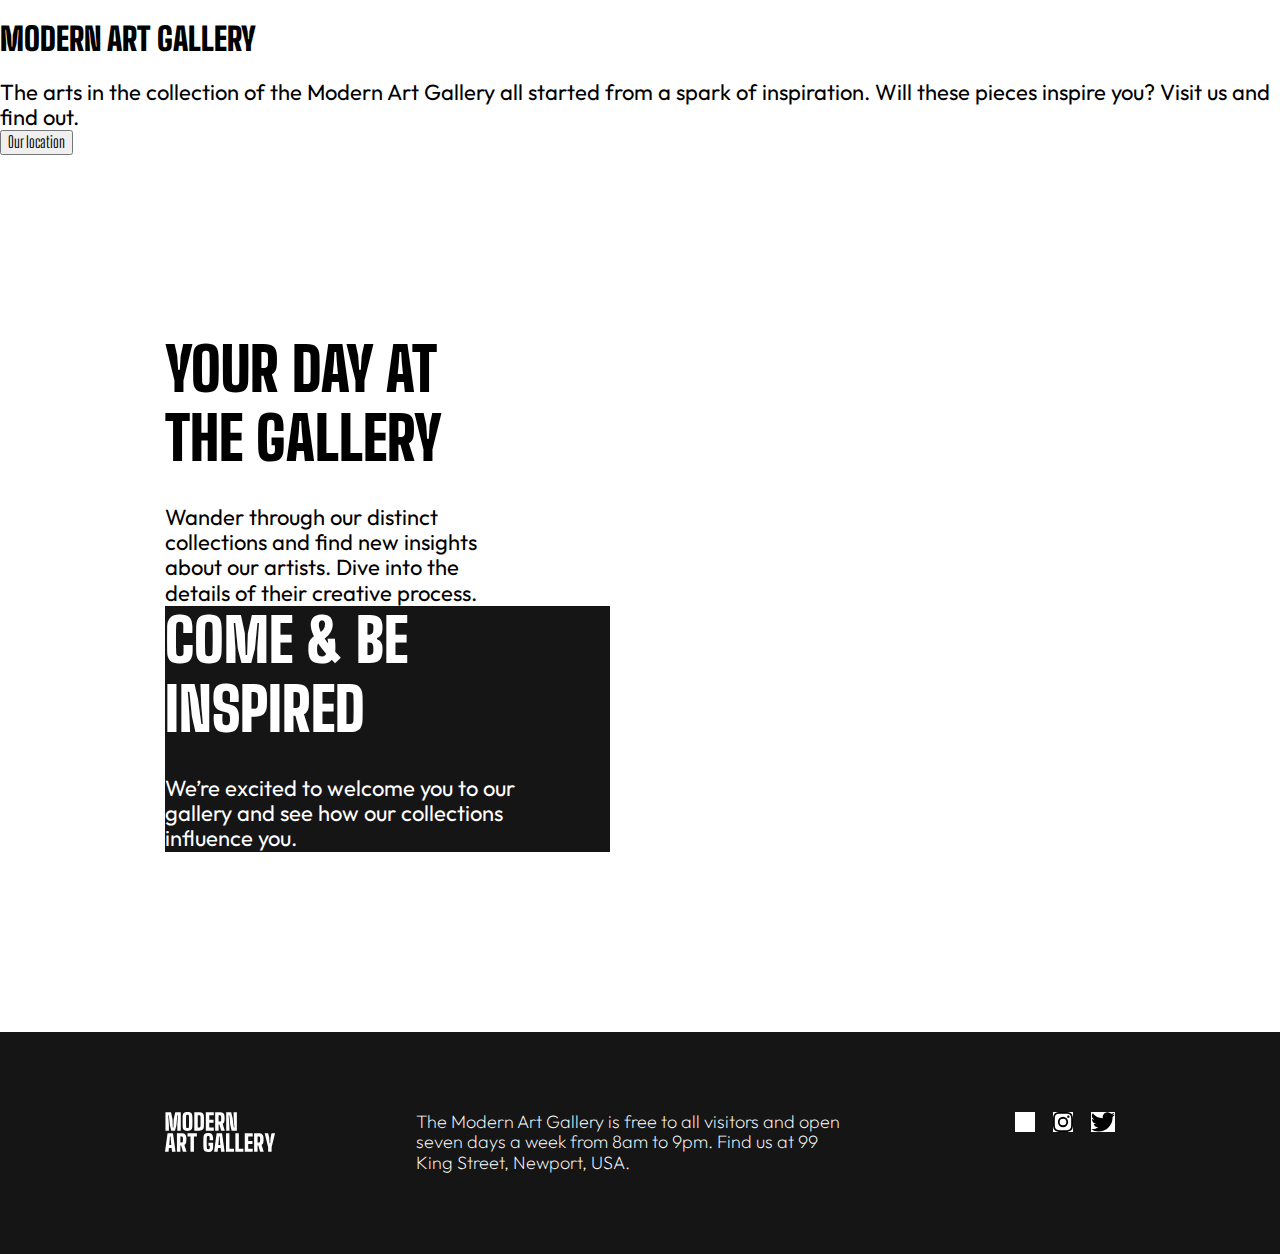
==== starter-code/index.html @ 7f818edf "FM-art-gallery: initial commit" ====
<!DOCTYPE html>
<html lang="en">
<head>
  <meta charset="UTF-8">
  <meta name="viewport" content="width=device-width, initial-scale=1.0">

  <link rel="icon" type="image/png" sizes="32x32" href="./assets/favicon-32x32.png">
  
  <title>Art gallery website | Home</title>
  <link rel="stylesheet" href="./css/normalize.css">
  <link rel="stylesheet" href="./css/style.css">
</head>
<body>
<header>
  <h1 class="strong">
    Modern Art Gallery
  </h1>
</header>
  <main>
    <section class="section-hero">
      <div class="black-bg">

      </div>
      <div class="hero-image">

      </div>
      <div class="page-description__container">
        <p class="page-description">
          The arts in the collection of the Modern Art Gallery all started 
          from a spark of inspiration. Will these pieces inspire you? Visit 
          us and find out.
        </p>
        <button class="btn-move">
          Our location
        </button>
      </div>
    </section>
    <section class="section-body content">
      <div class="content-desctiption">
        <h2 class="strong">
          Your Day at the Gallery
        </h2>
        <p>
          Wander through our distinct collections and find new insights about our artists. Dive into the details of their creative process.
        </p>
      </div>
      <div class="body-content__image">

      </div>
    </section>
    <section class="section-gallery content">
      <div class="gallery-content__image"></div>
      <div class="gallery-content__container">
        <div class="gallery-content__image"></div>
        <div class="gallery-content__black">
          <h2 class="strong">
            COME & BE INSPIRED
          </h2>
          <p>
            We’re excited to welcome you to our gallery and see how our collections influence you.
          </p>
        </div>
      </div>
    </section>
    <footer class="footer-container">
      <h4 class="strong">
        <img class="footer-logo" src="./assets/logo-light.svg" alt="Modern Arts Gallery">
      </h4>
      <p>
        The Modern Art Gallery is free to all visitors and open seven days a week from 8am to 9pm. Find us at 99 King Street, Newport, USA.
      </p>
      <div class="footer-social__icons">
          <img src="./assets/icon-facebook.svg" alt="Facebook Icon">
          <img src="./assets/icon-instagram.svg" alt="Instagram Icon">
          <img src="./assets/icon-twitter.svg" alt="Twitter Icon">
      </div>
    </footer>
  </main>
</body>
</html>
---- starter-code/css/style.css ----
@import url('https://fonts.googleapis.com/css2?family=Big+Shoulders+Display:wght@300;800;900&display=swap');
@import url('https://fonts.googleapis.com/css2?family=Outfit:wght@200;300&display=swap');

*{
    font-family: 'Big Shoulders Display', sans-serif;
    margin: 0;
}

:root{
    --gold: #D5966C;
    --almost-black: #151515;
    --dark-grey: #444;
    --white: #FFF;
}

h1, h2, h3, h4, h5, h6{
    font-family: 'Big Shoulders Display', sans-serif;
}

p{
    font-family: 'Outfit', sans-serif;
    font-size: 22px;
}

.strong{
    font-weight: 900;
    text-transform: uppercase;
}

h2.strong{
    font-size: 60px;
}

.content{
    padding: 0px 165px;
}

.section-body{
    padding-top: 180px;
}

.section-gallery{
    padding-bottom: 180px;
}

.footer-container{
    background-color: var(--almost-black);
    padding: 80px 165px;
    color: var(--white);

    display: flex;
    align-items: flex-start;
    column-gap: 140px;
}

.footer-container h4 .footer-logo{
    font-size: 48px;
}

.footer-container p{
    max-width: 430px;
    font-size: 18px;
    font-weight: 200;
}

.footer-container .footer-social__icons{
    color: var(--white);
    width: 100px;
    margin-left: auto;

    display: flex;
    flex-direction: row;
    justify-content: space-between;
    align-items: flex-start;
}

.footer-container .footer-social__icons  img{
    height: 20px;
    fill: var(--white);
    background-color: #FFF;
}

.footer-container.footer-location{
    background-color: var(--gold);
    color: var(--almost-black);
}

.footer-container.footer-location .footer-social__icons img{
    fill: #151515 ;
}

.content-desctiption, .gallery-content__black{
    display: flex;
    flex-direction: column;
    row-gap: 32px;
}

.content-desctiption{
    width: 350px;
}

.gallery-content__black{
    width: 445px;
    background-color: #151515;
    color: #fff;
}

.gallery-content__black h2, .gallery-content__black p{
    width: 350px;
}
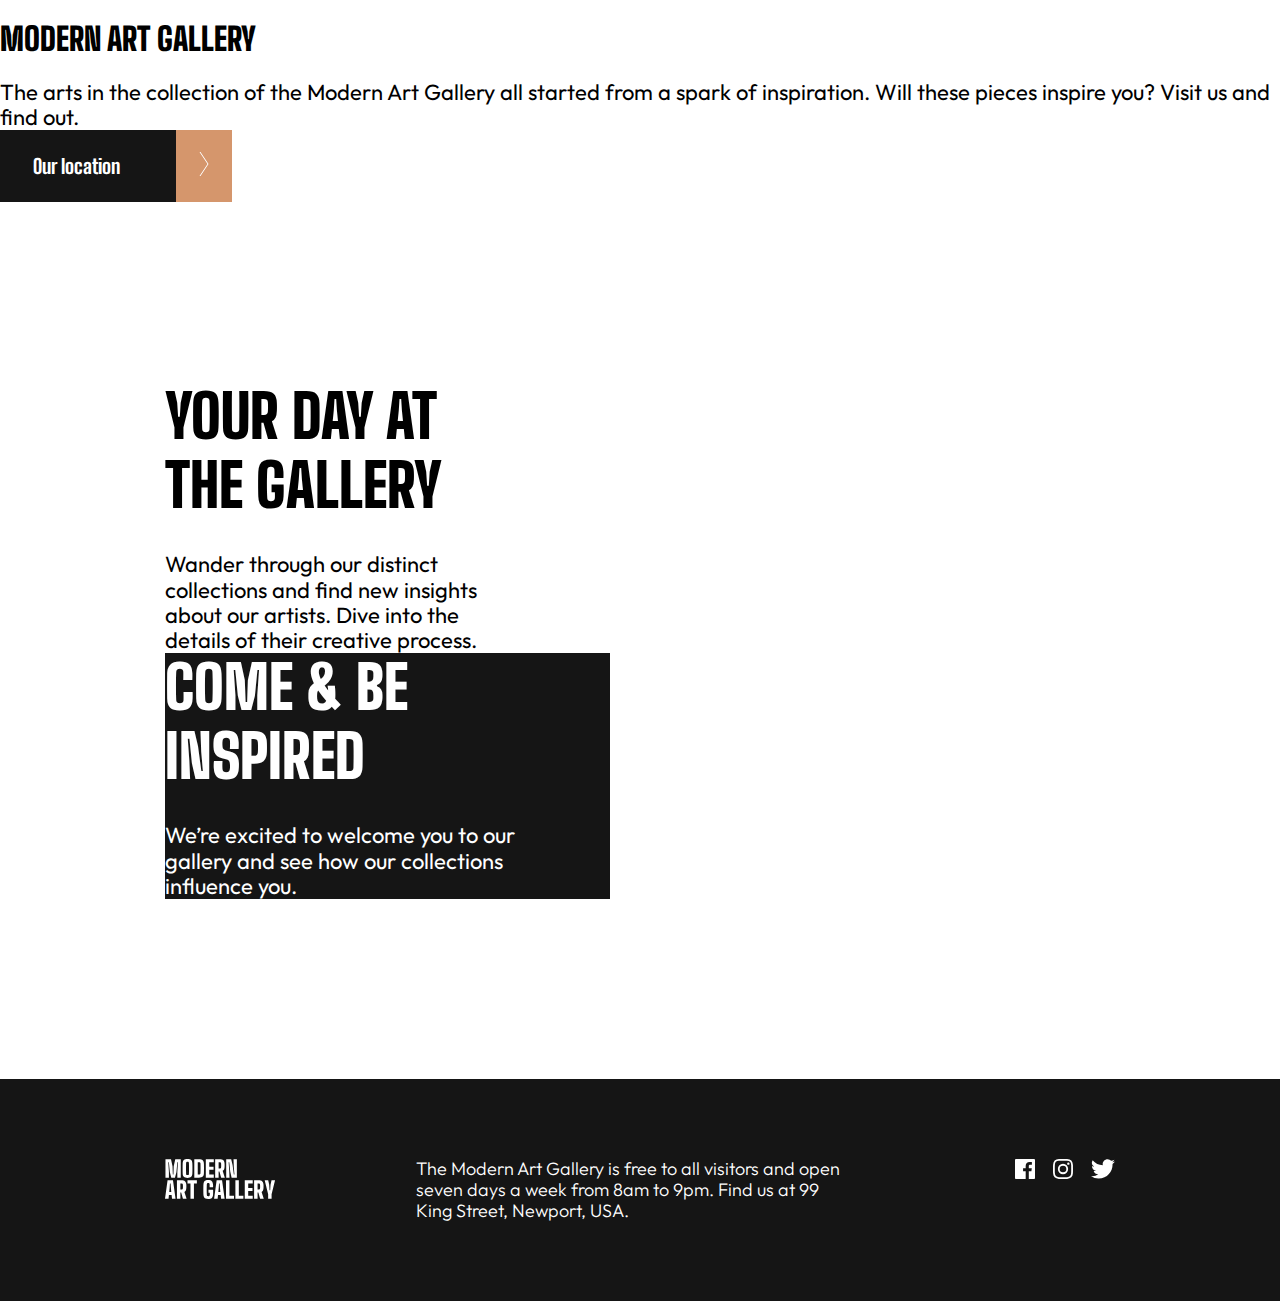
==== commit c0df5c0f: "FM-art-gallery: finished location page; desktop size only" ====
--- a/starter-code/index.html
+++ b/starter-code/index.html
@@ -10,7 +10,7 @@
   <link rel="stylesheet" href="./css/normalize.css">
   <link rel="stylesheet" href="./css/style.css">
 </head>
-<body>
+<body id="home">
 <header>
   <h1 class="strong">
     Modern Art Gallery
--- a/starter-code/css/style.css
+++ b/starter-code/css/style.css
@@ -35,6 +35,59 @@
     padding: 0px 165px;
 }
 
+.btn-move{
+    width: 208px;
+    height: 72px;
+    color: var(--white, #FFF);
+    font-family: 'Big Shoulders Display', sans-serif;
+    font-size: 20px;
+    font-style: normal;
+    font-weight: 800;
+    background-color: var(--almost-black);
+    border: none;
+    padding: 0;
+    display: flex;
+    align-items: center;
+    justify-content: center;
+}
+
+#home .btn-move{
+    margin-right: 56px;
+}
+
+#location .btn-move{
+    margin-left: 56px;
+    position: fixed;
+    left: 156px;
+}
+
+#location .btn-move::before{
+    content: url(../assets/icon-arrow-left.svg);
+    display: flex;
+    align-items: center;
+    justify-content: center;
+    width: 56px;
+    height: 72px;
+    background-color: var(--gold);
+    position: relative;
+    top: 0;
+    left: -56px;
+}
+
+
+#home .btn-move::after{
+    content: url(../assets/icon-arrow-right.svg);
+    display: flex;
+    align-items: center;
+    justify-content: center;
+    width: 56px;
+    height: 72px;
+    background-color: var(--gold);
+    position: relative;
+    top: 0;
+    right: -56px;
+}
+
 .section-body{
     padding-top: 180px;
 }
@@ -60,7 +113,7 @@
 .footer-container p{
     max-width: 430px;
     font-size: 18px;
-    font-weight: 200;
+    font-weight: 300;
 }
 
 .footer-container .footer-social__icons{
@@ -77,7 +130,6 @@
 .footer-container .footer-social__icons  img{
     height: 20px;
     fill: var(--white);
-    background-color: #FFF;
 }
 
 .footer-container.footer-location{
@@ -86,7 +138,7 @@
 }
 
 .footer-container.footer-location .footer-social__icons img{
-    fill: #151515 ;
+    filter: invert(1) grayscale(100%) brightness(200%);
 }
 
 .content-desctiption, .gallery-content__black{
@@ -107,4 +159,57 @@
 
 .gallery-content__black h2, .gallery-content__black p{
     width: 350px;
+}
+
+.location-hero{
+    background-image: url('../assets/desktop/image-map@2x.png');
+    background-size: cover;
+    background-position: center;
+    min-height: 600px;
+}
+
+.location-content{
+    background-color: var(--almost-black);
+    color: var(--white);
+    min-height: 316px;
+    padding: 104px 165px 128px;
+    display: flex;
+    justify-content: space-between;
+}
+
+.location-content__title{
+    font-size: 70px;
+    width: 350px;
+}
+
+.location-content__container{
+    max-width: 540px;
+    display: flex;
+    flex-direction: column;
+    justify-content: center;
+    row-gap: 32px;
+}
+
+.location-content__container .location-content__subtitle{
+    color: var(--gold);
+    font-size: 36px;
+    text-transform: uppercase;
+    font-weight: 900;
+}
+
+.location-content__address{
+    display: flex;
+    flex-direction: column;
+    row-gap: 24px;
+}
+
+
+.location-content__address p{
+    font-size: 22px;
+   font-weight: 300;
+   line-height: 32px;
+}
+
+.location-content__description{
+    line-height: 32px;
 }